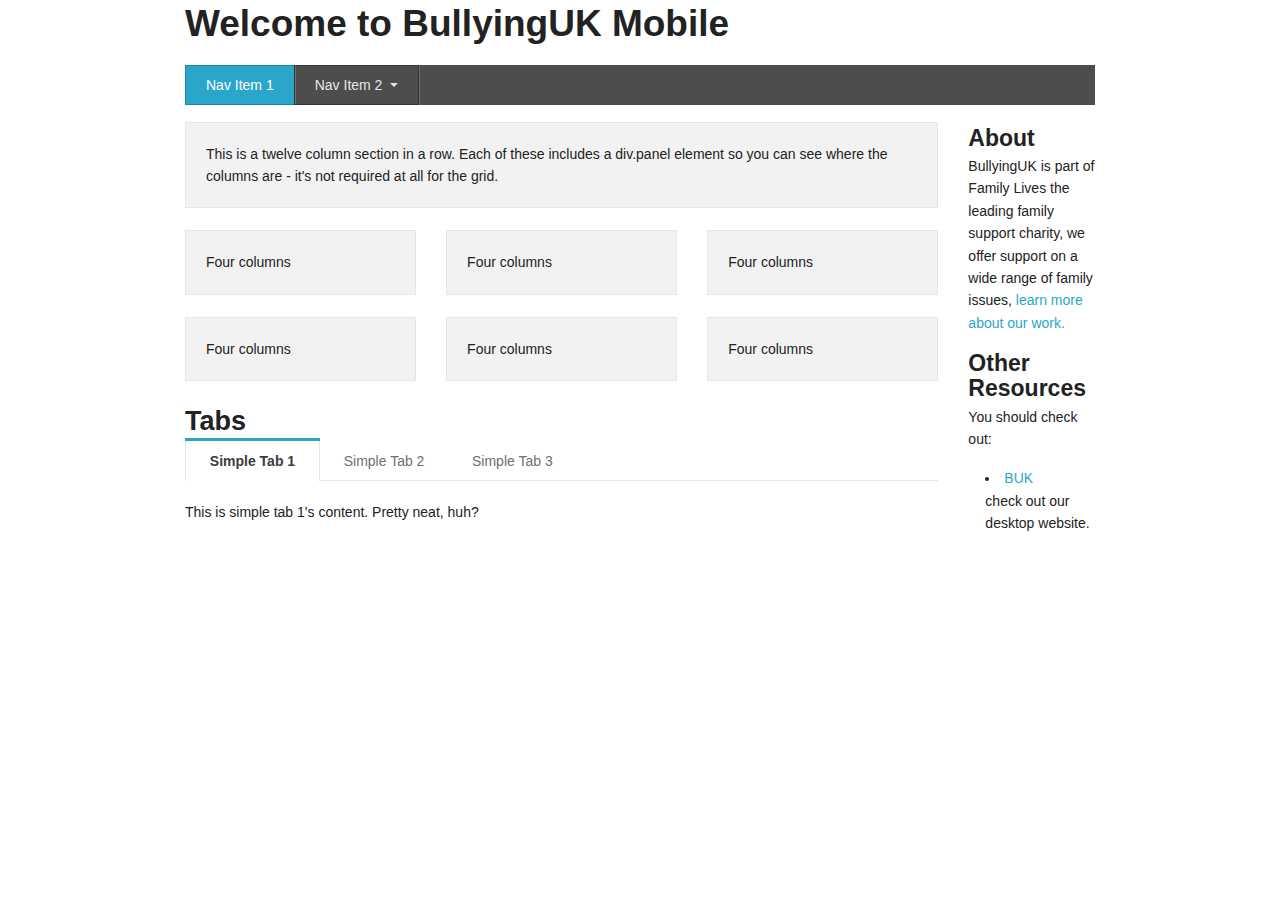
==== index.html @ 412c901a "Signed-off-by: metlock <jcarnelluk@gmail.com>" ====
<!DOCTYPE html>

<!-- paulirish.com/2008/conditional-stylesheets-vs-css-hacks-answer-neither/ -->
<!--[if lt IE 7]> <html class="no-js lt-ie9 lt-ie8 lt-ie7" lang="en"> <![endif]-->
<!--[if IE 7]>    <html class="no-js lt-ie9 lt-ie8" lang="en"> <![endif]-->
<!--[if IE 8]>    <html class="no-js lt-ie9" lang="en"> <![endif]-->
<!--[if gt IE 8]><!--> <html class="no-js" lang="en"> <!--<![endif]-->
<head>
  <meta charset="utf-8" />

  <!-- Set the viewport width to device width for mobile -->
  <meta name="viewport" content="width=device-width" />

  <title>Welcome to BullyingUK Mobile - Part of Family Lives</title>

  <!-- Included CSS Files -->
  <link rel="stylesheet" href="stylesheets/foundation.css">

  <!--[if lt IE 9]>
    <link rel="stylesheet" href="stylesheets/ie.css">
  <![endif]-->

  <script src="javascripts/modernizr.foundation.js"></script>

  <!-- IE Fix for HTML5 Tags -->
  <!--[if lt IE 9]>
    <script src="http://html5shiv.googlecode.com/svn/trunk/html5.js"></script>
  <![endif]-->

</head>
<body>

  <div class="row">
    <div class="twelve columns">
      <h2>Welcome to BullyingUK Mobile</h2>
      <ul class="nav-bar">
  <li class="active"><a href="#">Nav Item 1</a></li>
  <li class="has-flyout">
    <a href="index.html">Nav Item 2</a>
    <a href="#" class="flyout-toggle"><span> </span></a>
    <ul class="flyout">
      <li><a href="advice.html">Advice</a></li>
      <li><a href="#">Sub Nav 2</a></li>
      <li><a href="#">Sub Nav 3</a></li>
    </ul>
  </li>

</ul>
      
    </div>
  </div>

  <div class="row">
    <div class="ten columns">

      <!-- Grid Example -->
      <div class="row">
        <div class="twelve columns">
          <div class="panel">
            <p>This is a twelve column section in a row. Each of these includes a div.panel element so you can see where the columns are - it's not required at all for the grid.</p>
          </div>
        </div>
      </div>
      <div class="row">
        
      </div>
      <div class="row">
        <div class="four columns">
          <div class="panel">
            <p>Four columns</p>
          </div>
        </div>
        <div class="four columns">
          <div class="panel">
            <p>Four columns</p>
          </div>
        </div>
        <div class="four columns">
          <div class="panel">
            <p>Four columns</p>
          </div>
        </div>
      </div>
           <div class="row">
        <div class="four columns">
          <div class="panel">
            <p>Four columns</p>
          </div>
        </div>
        <div class="four columns">
          <div class="panel">
            <p>Four columns</p>
          </div>
        </div>
        <div class="four columns">
          <div class="panel">
            <p>Four columns</p>
          </div>
        </div>
      </div>

      <h3>Tabs</h3>
      <dl class="tabs">
        <dd class="active"><a href="#simple1">Simple Tab 1</a></dd>
        <dd><a href="#simple2">Simple Tab 2</a></dd>
        <dd><a href="#simple3">Simple Tab 3</a></dd>
      </dl>

      <ul class="tabs-content">
        <li class="active" id="simple1Tab">This is simple tab 1's content. Pretty neat, huh?</li>
        <li id="simple2Tab">This is simple tab 2's content. Now you see it!</li>
        <li id="simple3Tab">This is simple tab 3's content. It's, you know...okay.</li>
      </ul>

     
    </div>

    <div class="two columns">
      <h4>About</h4>
      <p>BullyingUK is part of Family Lives the leading family support charity, we offer support on a wide range of family issues, <a href="http://familylives.org.uk">learn more about our work.</a></p>

      <h4>Other Resources</h4>
      <p>You should check out:</p>
      <ul class="disc">
        <li><a href="http://bullying.co.uk">BUK</a><br /> check out our desktop website.</li>
         
      </ul>
    </div>
  </div>



  <!-- Included JS Files -->
  <script src="javascripts/jquery.min.js"></script>
  <script src="javascripts/foundation.js"></script>
</body>
</html>
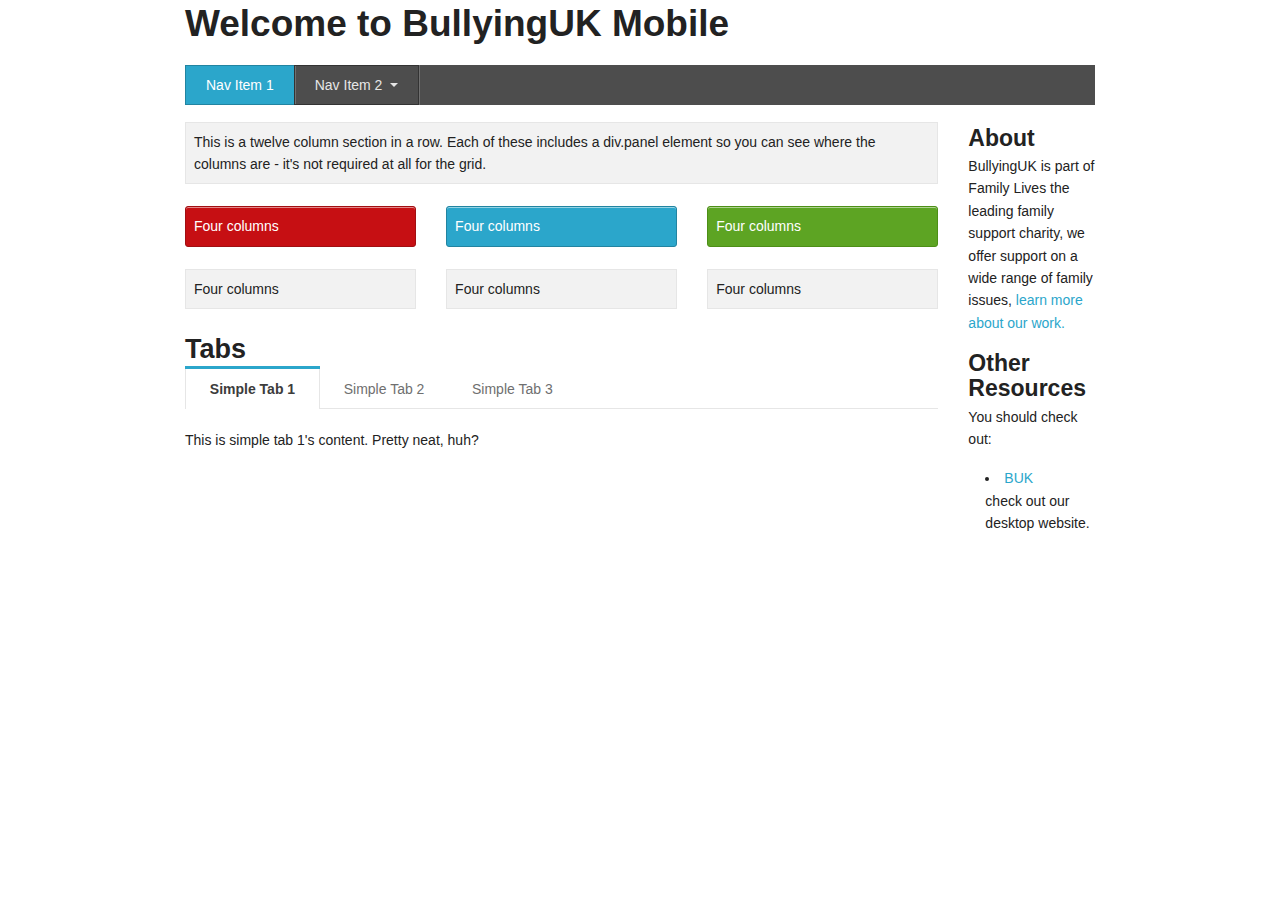
==== commit 655be017: "Changed panel colours, added green and red" ====
--- a/index.html
+++ b/index.html
@@ -66,17 +66,17 @@
       </div>
       <div class="row">
         <div class="four columns">
-          <div class="panel">
+          <div class="panel callred radius">
             <p>Four columns</p>
           </div>
         </div>
         <div class="four columns">
-          <div class="panel">
+          <div class="panel callout radius">
             <p>Four columns</p>
           </div>
         </div>
         <div class="four columns">
-          <div class="panel">
+          <div class="panel callgreen radius">
             <p>Four columns</p>
           </div>
         </div>
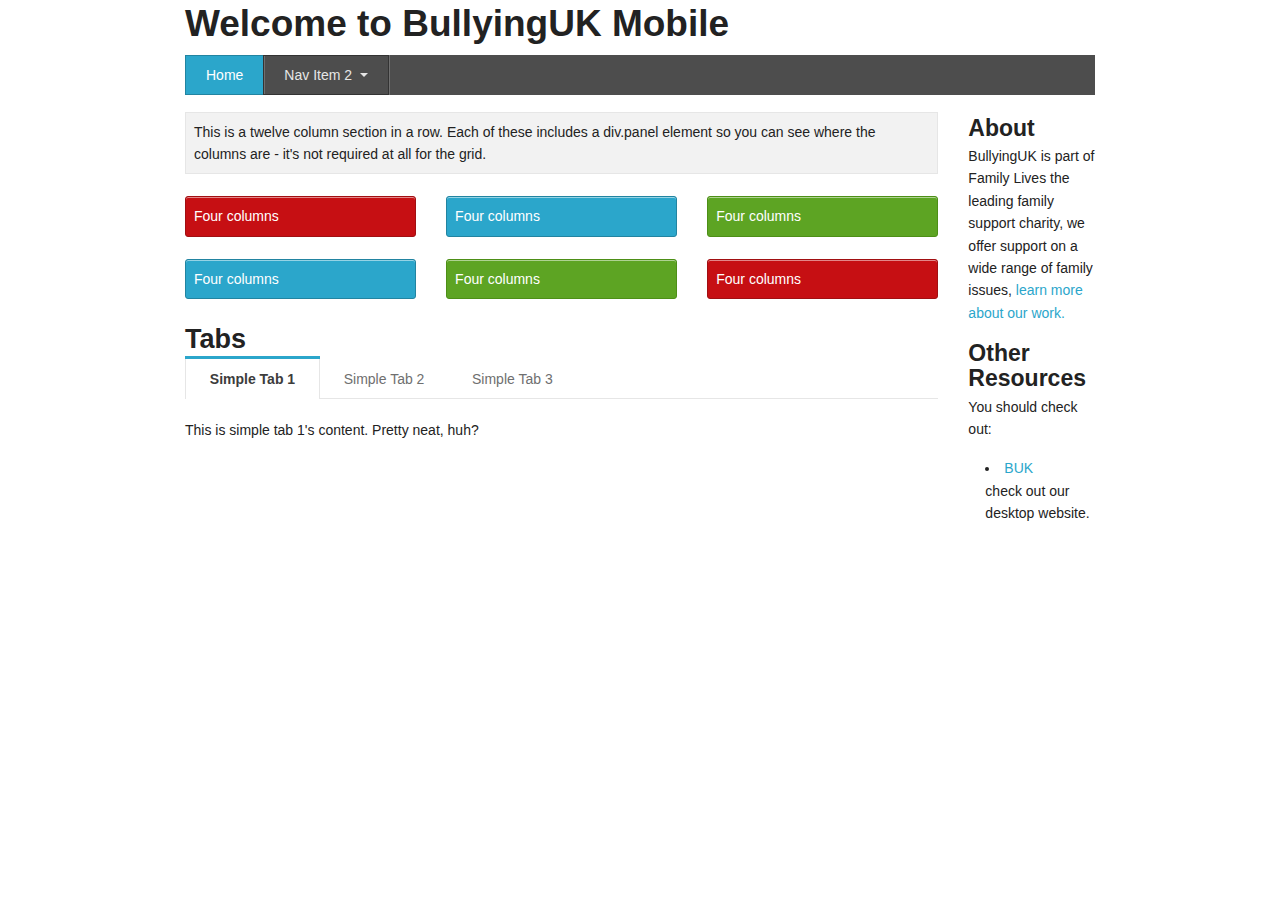
==== commit 30a9560e: "nav updates" ====
--- a/index.html
+++ b/index.html
@@ -34,7 +34,7 @@
     <div class="twelve columns">
       <h2>Welcome to BullyingUK Mobile</h2>
       <ul class="nav-bar">
-  <li class="active"><a href="#">Nav Item 1</a></li>
+  <li class="active"><a href="index.html">Home</a></li>
   <li class="has-flyout">
     <a href="index.html">Nav Item 2</a>
     <a href="#" class="flyout-toggle"><span> </span></a>
@@ -83,17 +83,17 @@
       </div>
            <div class="row">
         <div class="four columns">
-          <div class="panel">
+          <div class="panel callout radius">
             <p>Four columns</p>
           </div>
         </div>
         <div class="four columns">
-          <div class="panel">
+          <div class="panel callgreen radius">
             <p>Four columns</p>
           </div>
         </div>
         <div class="four columns">
-          <div class="panel">
+          <div class="panel callred radius">
             <p>Four columns</p>
           </div>
         </div>
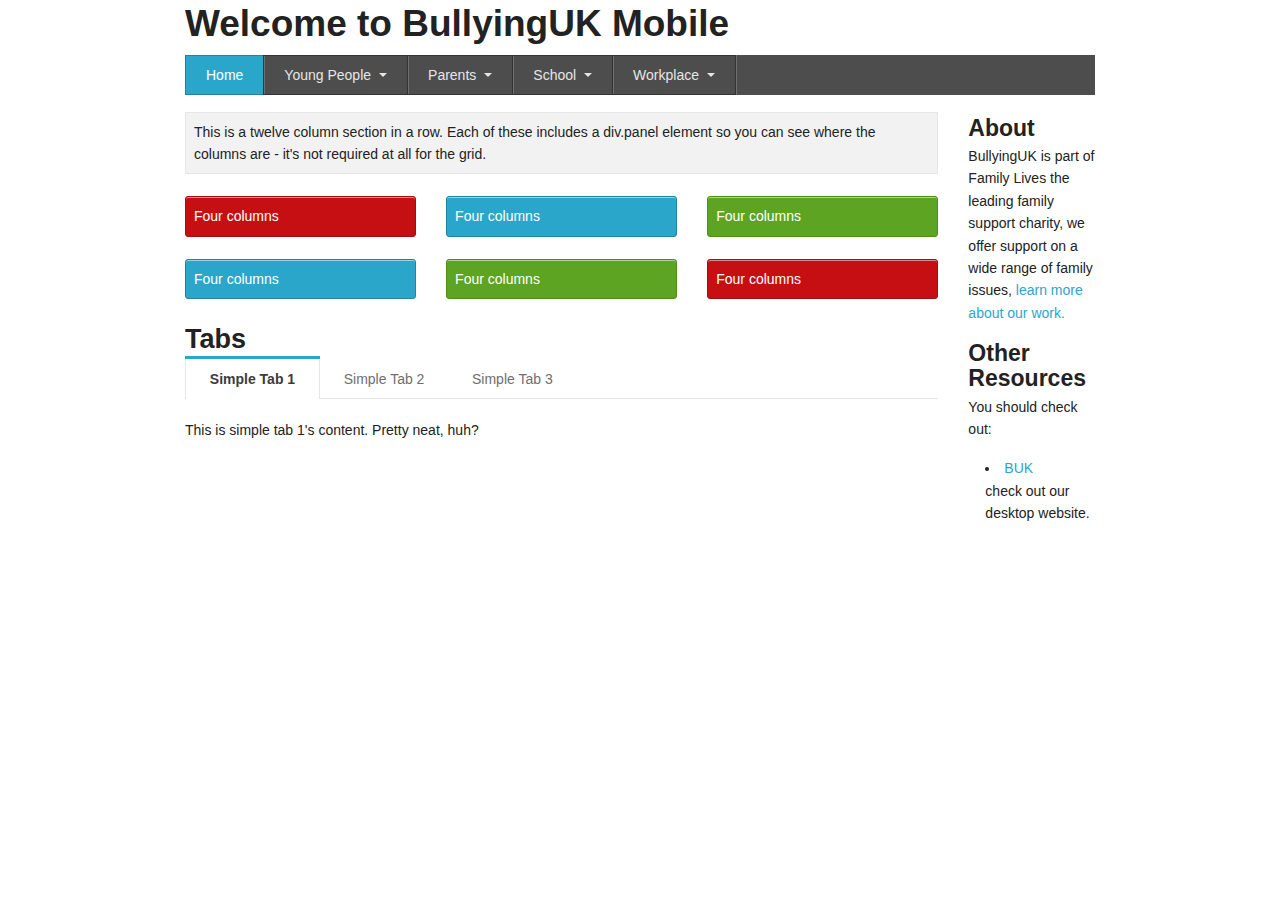
==== commit c8f648c3: "Nav expanded" ====
--- a/index.html
+++ b/index.html
@@ -36,7 +36,31 @@
       <ul class="nav-bar">
   <li class="active"><a href="index.html">Home</a></li>
   <li class="has-flyout">
-    <a href="index.html">Nav Item 2</a>
+    <a href="index.html">Young People</a>
+    <a href="#" class="flyout-toggle"><span> </span></a>
+    <ul class="flyout">
+      <li><a href="advice.html">Advice</a></li>
+      <li><a href="#">Sub Nav 2</a></li>
+      <li><a href="#">Sub Nav 3</a></li>
+    </ul>
+    <li class="has-flyout">
+    <a href="index.html">Parents</a>
+    <a href="#" class="flyout-toggle"><span> </span></a>
+    <ul class="flyout">
+      <li><a href="advice.html">Advice</a></li>
+      <li><a href="#">Sub Nav 2</a></li>
+      <li><a href="#">Sub Nav 3</a></li>
+    </ul>
+    <li class="has-flyout">
+    <a href="index.html">School</a>
+    <a href="#" class="flyout-toggle"><span> </span></a>
+    <ul class="flyout">
+      <li><a href="advice.html">Advice</a></li>
+      <li><a href="#">Sub Nav 2</a></li>
+      <li><a href="#">Sub Nav 3</a></li>
+    </ul>
+    <li class="has-flyout">
+    <a href="index.html">Workplace</a>
     <a href="#" class="flyout-toggle"><span> </span></a>
     <ul class="flyout">
       <li><a href="advice.html">Advice</a></li>
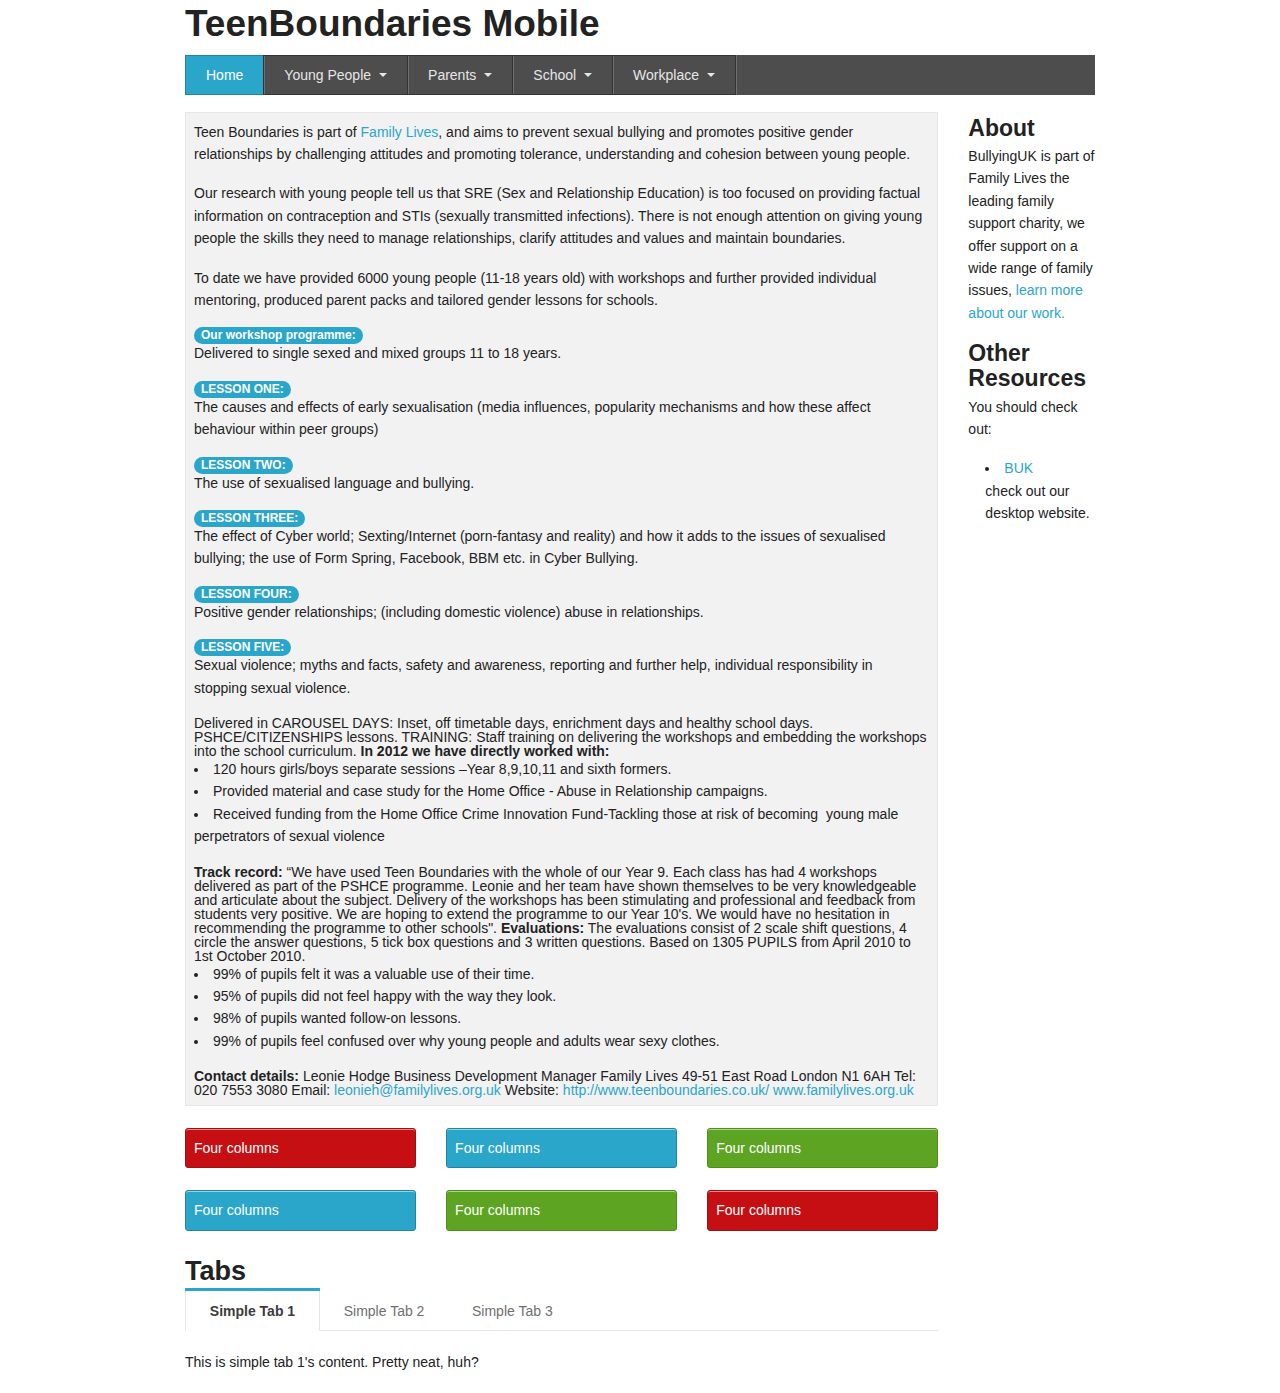
==== commit e898ed91: "TB copy added Signed-off-by: metlock <jcarnelluk@gmail.com>" ====
--- a/index.html
+++ b/index.html
@@ -11,7 +11,7 @@
   <!-- Set the viewport width to device width for mobile -->
   <meta name="viewport" content="width=device-width" />
 
-  <title>Welcome to BullyingUK Mobile - Part of Family Lives</title>
+  <title>Welcome to TeenBoundaries Mobile - Part of Family Lives</title>
 
   <!-- Included CSS Files -->
   <link rel="stylesheet" href="stylesheets/foundation.css">
@@ -32,7 +32,7 @@
 
   <div class="row">
     <div class="twelve columns">
-      <h2>Welcome to BullyingUK Mobile</h2>
+      <h2>TeenBoundaries Mobile</h2>
       <ul class="nav-bar">
   <li class="active"><a href="index.html">Home</a></li>
   <li class="has-flyout">
@@ -81,7 +81,56 @@
       <div class="row">
         <div class="twelve columns">
           <div class="panel">
-            <p>This is a twelve column section in a row. Each of these includes a div.panel element so you can see where the columns are - it's not required at all for the grid.</p>
+            <p>Teen Boundaries is part of <a title="Family Lives" href="http://familylives.org.uk" target="_blank">Family Lives</a>, and aims to prevent sexual bullying and promotes positive gender relationships by challenging attitudes and promoting tolerance, understanding and cohesion between young people. </p>
+<p>Our research with young people tell us that SRE (Sex and Relationship Education) is too focused on providing factual information on contraception and STIs (sexually transmitted infections).
+There is not enough attention on giving young people the skills they need to manage relationships, clarify attitudes and values and maintain boundaries.</p>
+
+<p>To date we have provided 6000 young people (11-18 years old) with workshops and further provided individual mentoring, produced parent packs and tailored gender lessons for schools.</p>
+
+<span class="round label">Our workshop programme:</span>
+
+<p>Delivered to single sexed and mixed groups 11 to 18 years.</p>
+<span class="round label">LESSON ONE:</span> <p>The causes and effects of early sexualisation (media influences, popularity mechanisms and how these affect behaviour within peer groups)</p>
+	<span class="round label">LESSON TWO:</span> <p>The use of sexualised language and bullying.</p>
+	<span class="round label">LESSON THREE:</span> <p>The effect of Cyber world; Sexting/Internet (porn-fantasy and reality) and how it adds to the issues of sexualised bullying; the use of Form Spring, Facebook, BBM etc. in Cyber Bullying.</p>
+	<span class="round label">LESSON FOUR:</span> <p>Positive gender relationships; (including domestic violence) abuse in relationships.</p>
+	<span class="round label">LESSON FIVE:</span> <p>Sexual violence; myths and facts, safety and awareness, reporting and further help, individual responsibility in stopping sexual violence.</p>
+	Delivered in CAROUSEL DAYS: Inset, off timetable days, enrichment days and healthy school days. PSHCE/CITIZENSHIPS lessons.
+	TRAINING: Staff training on delivering the workshops and embedding the workshops into the school curriculum.
+
+<strong>In 2012 we have directly worked with:</strong>
+<ul>
+	<li>120 hours girls/boys separate sessions –Year 8,9,10,11 and sixth formers.</li>
+	<li>Provided material and case study for the Home Office - Abuse in Relationship campaigns.</li>
+	<li>Received funding from the Home Office Crime Innovation Fund-Tackling those at risk of becoming  young male perpetrators of sexual violence</li>
+</ul>
+<strong>Track record:</strong>
+
+“We have used Teen Boundaries with the whole of our Year 9. Each class has had 4 workshops delivered as part of the PSHCE programme. Leonie and her team have shown themselves to be very knowledgeable and articulate about the subject. Delivery of the workshops has been stimulating and professional and feedback from students very positive. We are hoping to extend the programme to our Year 10's. We would have no hesitation in recommending the programme to other schools".
+
+<strong>Evaluations:</strong>
+
+The evaluations consist of 2 scale shift questions, 4 circle the answer questions, 5 tick box questions and 3 written questions.
+
+Based on 1305 PUPILS from April 2010 to 1st October 2010.
+<ul>
+	<li>99% of pupils felt it was a valuable use of their time.</li>
+	<li>95% of pupils did not feel happy with the way they look.</li>
+	<li>98% of pupils wanted follow-on lessons.</li>
+	<li>99% of pupils feel confused over why young people and adults wear sexy clothes.</li>
+</ul>
+<strong>Contact details:</strong>
+
+Leonie Hodge
+Business Development Manager
+Family Lives
+
+49-51 East Road
+London N1 6AH
+Tel: 020 7553 3080
+Email: <a href="mailto:leonieh@familylives.org.uk">leonieh@familylives.org.uk
+</a>Website: <a href="http://www.teenboundaries.co.uk/" target="_blank">http://www.teenboundaries.co.uk/
+</a><a href="http://www.familylives.org.uk/" target="_blank">www.familylives.org.uk</a>
           </div>
         </div>
       </div>
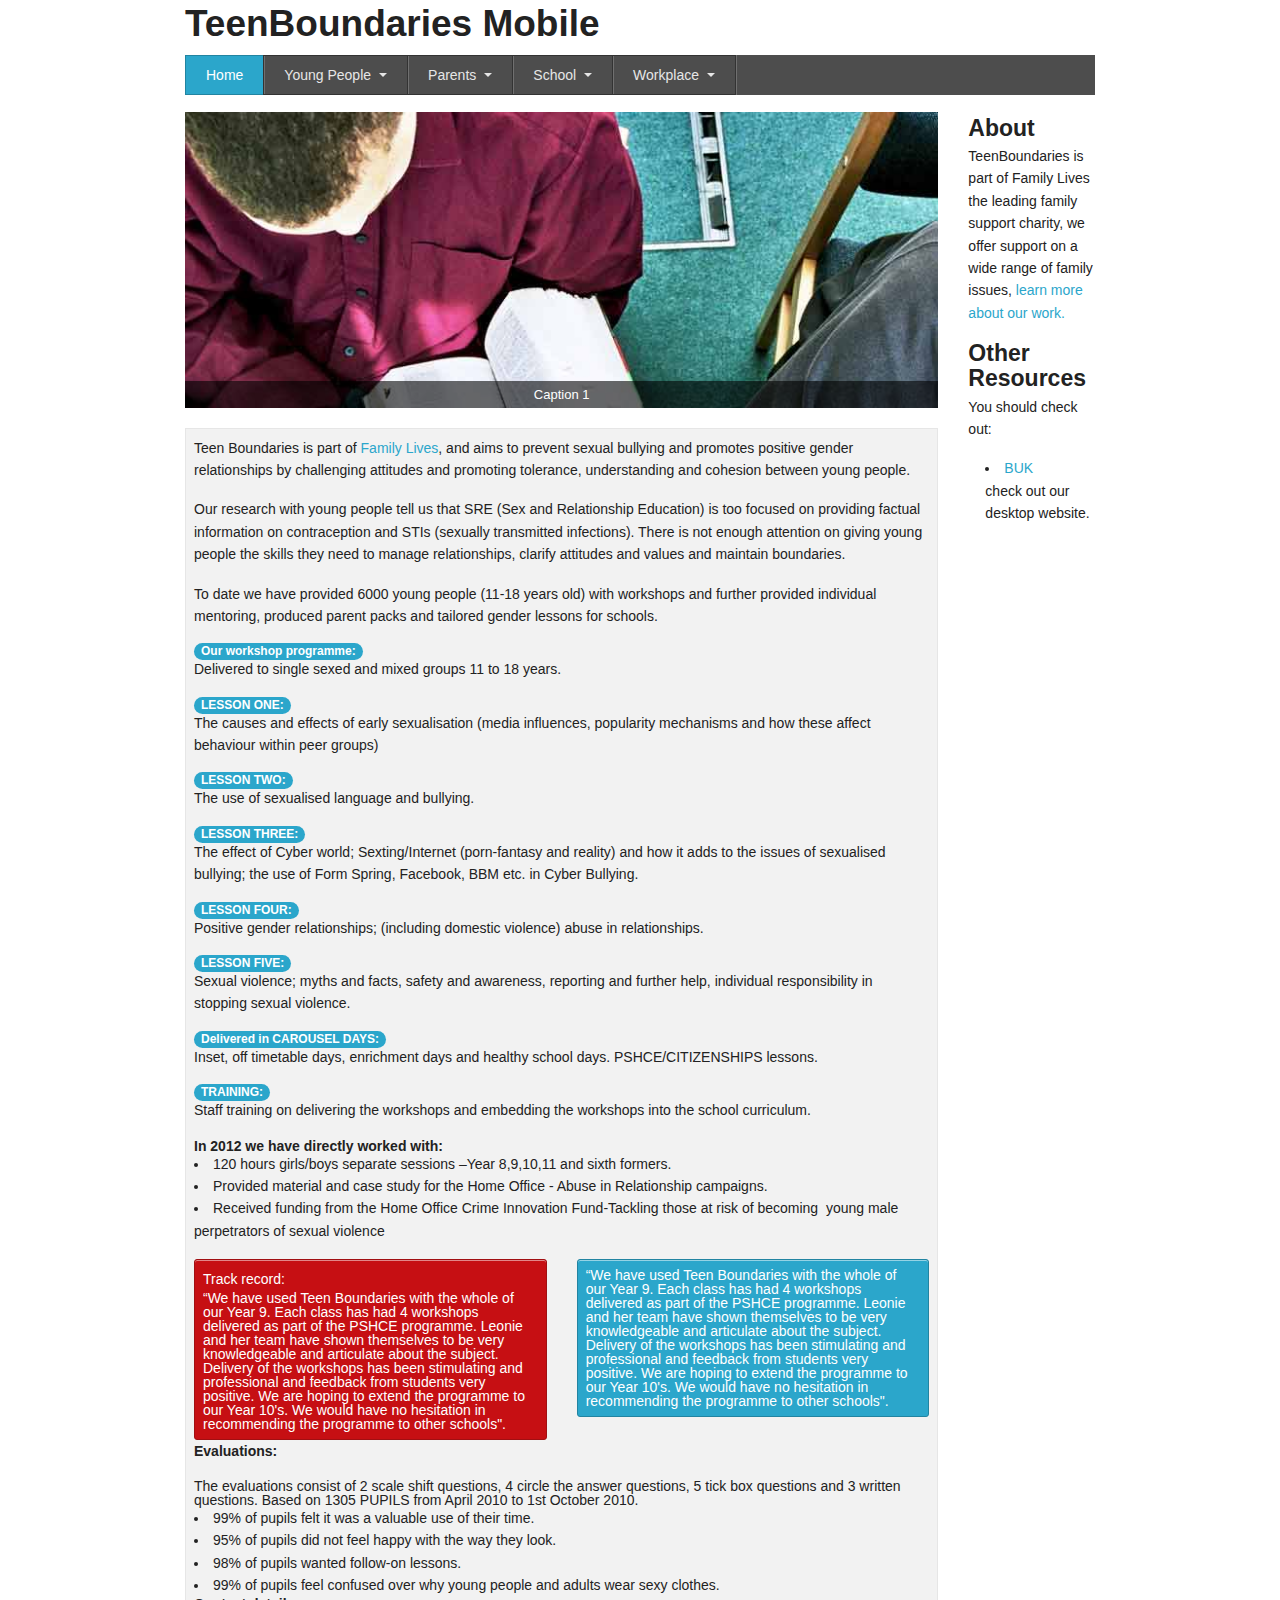
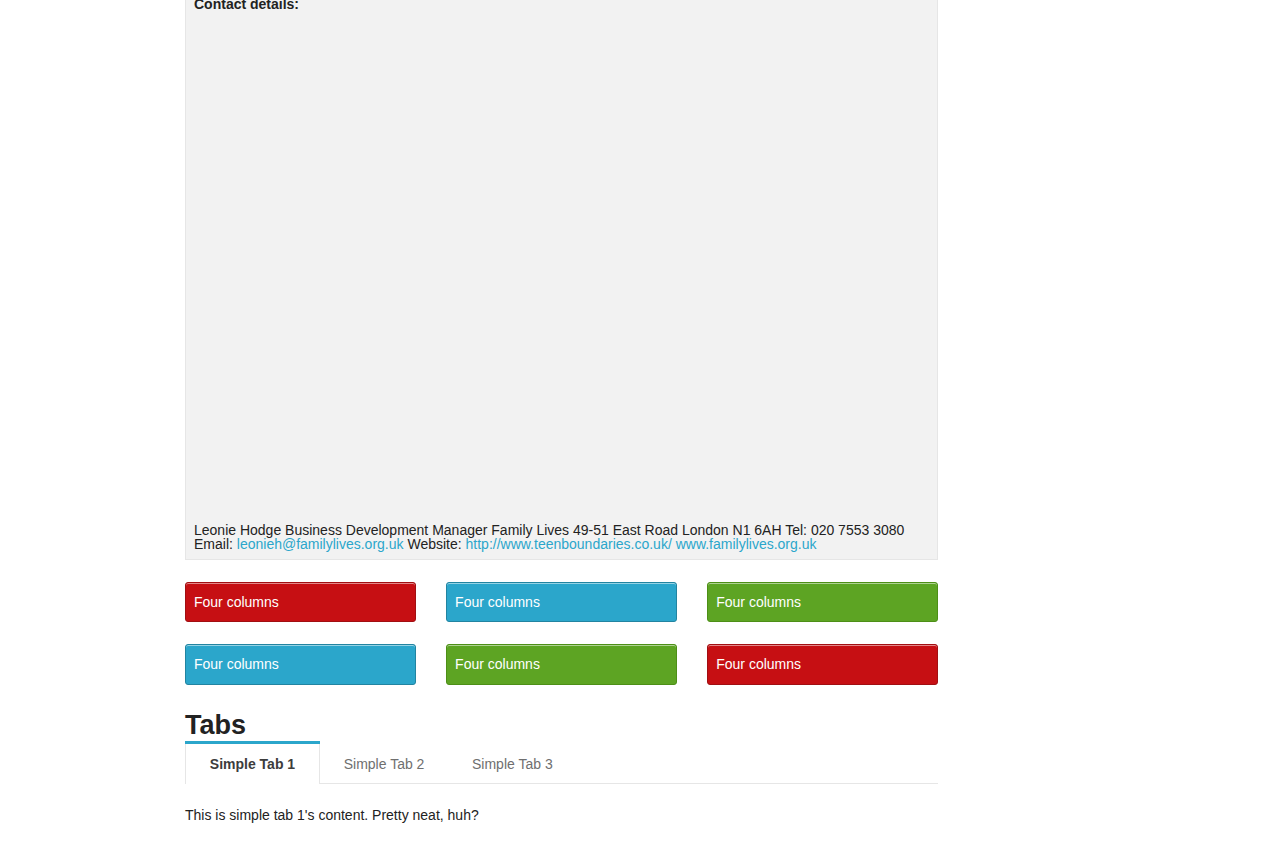
==== commit 5547bb1e: "Carosel added" ====
--- a/index.html
+++ b/index.html
@@ -80,6 +80,18 @@
       <!-- Grid Example -->
       <div class="row">
         <div class="twelve columns">
+        <div id="featured">
+  <img src="images/1.jpg" data-caption="#Caption1" />
+  <img src="images/2.jpg" data-caption="#Caption2" />
+  <img src="images/3.jpg" data-caption="#Caption3" />
+</div>
+<span class="orbit-caption" id="Caption1">Caption 1</span>
+<span class="orbit-caption" id="Caption2">Caption 2</span>
+<span class="orbit-caption" id="Caption3">Caption 3</span>
+
+
+
+
           <div class="panel">
             <p>Teen Boundaries is part of <a title="Family Lives" href="http://familylives.org.uk" target="_blank">Family Lives</a>, and aims to prevent sexual bullying and promotes positive gender relationships by challenging attitudes and promoting tolerance, understanding and cohesion between young people. </p>
 <p>Our research with young people tell us that SRE (Sex and Relationship Education) is too focused on providing factual information on contraception and STIs (sexually transmitted infections).
@@ -95,8 +107,8 @@
 	<span class="round label">LESSON THREE:</span> <p>The effect of Cyber world; Sexting/Internet (porn-fantasy and reality) and how it adds to the issues of sexualised bullying; the use of Form Spring, Facebook, BBM etc. in Cyber Bullying.</p>
 	<span class="round label">LESSON FOUR:</span> <p>Positive gender relationships; (including domestic violence) abuse in relationships.</p>
 	<span class="round label">LESSON FIVE:</span> <p>Sexual violence; myths and facts, safety and awareness, reporting and further help, individual responsibility in stopping sexual violence.</p>
-	Delivered in CAROUSEL DAYS: Inset, off timetable days, enrichment days and healthy school days. PSHCE/CITIZENSHIPS lessons.
-	TRAINING: Staff training on delivering the workshops and embedding the workshops into the school curriculum.
+	<span class="round label">Delivered in CAROUSEL DAYS:</span> <p> Inset, off timetable days, enrichment days and healthy school days. PSHCE/CITIZENSHIPS lessons.</p>
+	<span class="round label">TRAINING:</span> <p> Staff training on delivering the workshops and embedding the workshops into the school curriculum.</p>
 
 <strong>In 2012 we have directly worked with:</strong>
 <ul>
@@ -104,11 +116,22 @@
 	<li>Provided material and case study for the Home Office - Abuse in Relationship campaigns.</li>
 	<li>Received funding from the Home Office Crime Innovation Fund-Tackling those at risk of becoming  young male perpetrators of sexual violence</li>
 </ul>
-<strong>Track record:</strong>
-
-“We have used Teen Boundaries with the whole of our Year 9. Each class has had 4 workshops delivered as part of the PSHCE programme. Leonie and her team have shown themselves to be very knowledgeable and articulate about the subject. Delivery of the workshops has been stimulating and professional and feedback from students very positive. We are hoping to extend the programme to our Year 10's. We would have no hesitation in recommending the programme to other schools".
-
-<strong>Evaluations:</strong>
+
+<div class="row">
+        <div class="six columns">
+          <div class="panel callred radius">
+            <p>Track record:</p>
+            “We have used Teen Boundaries with the whole of our Year 9. Each class has had 4 workshops delivered as part of the PSHCE programme. Leonie and her team 
+have shown themselves to be very knowledgeable and articulate about the subject. Delivery of the workshops has been stimulating and professional 
+and feedback from students very positive. We are hoping to extend the programme to our Year 10's. We would have no hesitation in recommending the programme to other schools".
+          </div>   </div>
+           <div class="six columns">
+<div class="panel callout radius">“We have used Teen Boundaries with the whole of our Year 9. Each class has had 4 workshops delivered as part of the PSHCE programme. Leonie and her team 
+have shown themselves to be very knowledgeable and articulate about the subject. Delivery of the workshops has been stimulating and professional 
+and feedback from students very positive. We are hoping to extend the programme to our Year 10's. We would have no hesitation in recommending the programme to other schools".</div>
+</div></div>
+
+<div><p><strong>Evaluations:</strong></p>
 
 The evaluations consist of 2 scale shift questions, 4 circle the answer questions, 5 tick box questions and 3 written questions.
 
@@ -118,8 +141,17 @@
 	<li>95% of pupils did not feel happy with the way they look.</li>
 	<li>98% of pupils wanted follow-on lessons.</li>
 	<li>99% of pupils feel confused over why young people and adults wear sexy clothes.</li>
-</ul>
+</ul></div>
 <strong>Contact details:</strong>
+
+
+<div class="flex-video">
+  <iframe width="560" height="315" src="http://www.youtube.com/embed/zDlOpd2CloI" frameborder="0" allowfullscreen></iframe>
+</div>
+
+
+
+
 
 Leonie Hodge
 Business Development Manager
@@ -134,9 +166,7 @@
           </div>
         </div>
       </div>
-      <div class="row">
-        
-      </div>
+      
       <div class="row">
         <div class="four columns">
           <div class="panel callred radius">
@@ -190,7 +220,7 @@
 
     <div class="two columns">
       <h4>About</h4>
-      <p>BullyingUK is part of Family Lives the leading family support charity, we offer support on a wide range of family issues, <a href="http://familylives.org.uk">learn more about our work.</a></p>
+      <p>TeenBoundaries is part of Family Lives the leading family support charity, we offer support on a wide range of family issues, <a href="http://familylives.org.uk">learn more about our work.</a></p>
 
       <h4>Other Resources</h4>
       <p>You should check out:</p>
@@ -206,5 +236,24 @@
   <!-- Included JS Files -->
   <script src="javascripts/jquery.min.js"></script>
   <script src="javascripts/foundation.js"></script>
+  <script type="text/javascript">
+   
+
+   $('#featured').orbit({ animation: 'fade',
+   animationSpeed: 800,
+   timer: true,
+   resetTimerOnClick: false,
+   advanceSpeed: 4000,
+   pauseOnHover: false,
+   directionalNav: true,
+   captions: true,
+   captionAnimation: 'fade',
+   captionAnimationSpeed: 800,
+   bullets: true,
+   fluid: true 	});
+   
+   
+   
+</script>
 </body>
 </html>
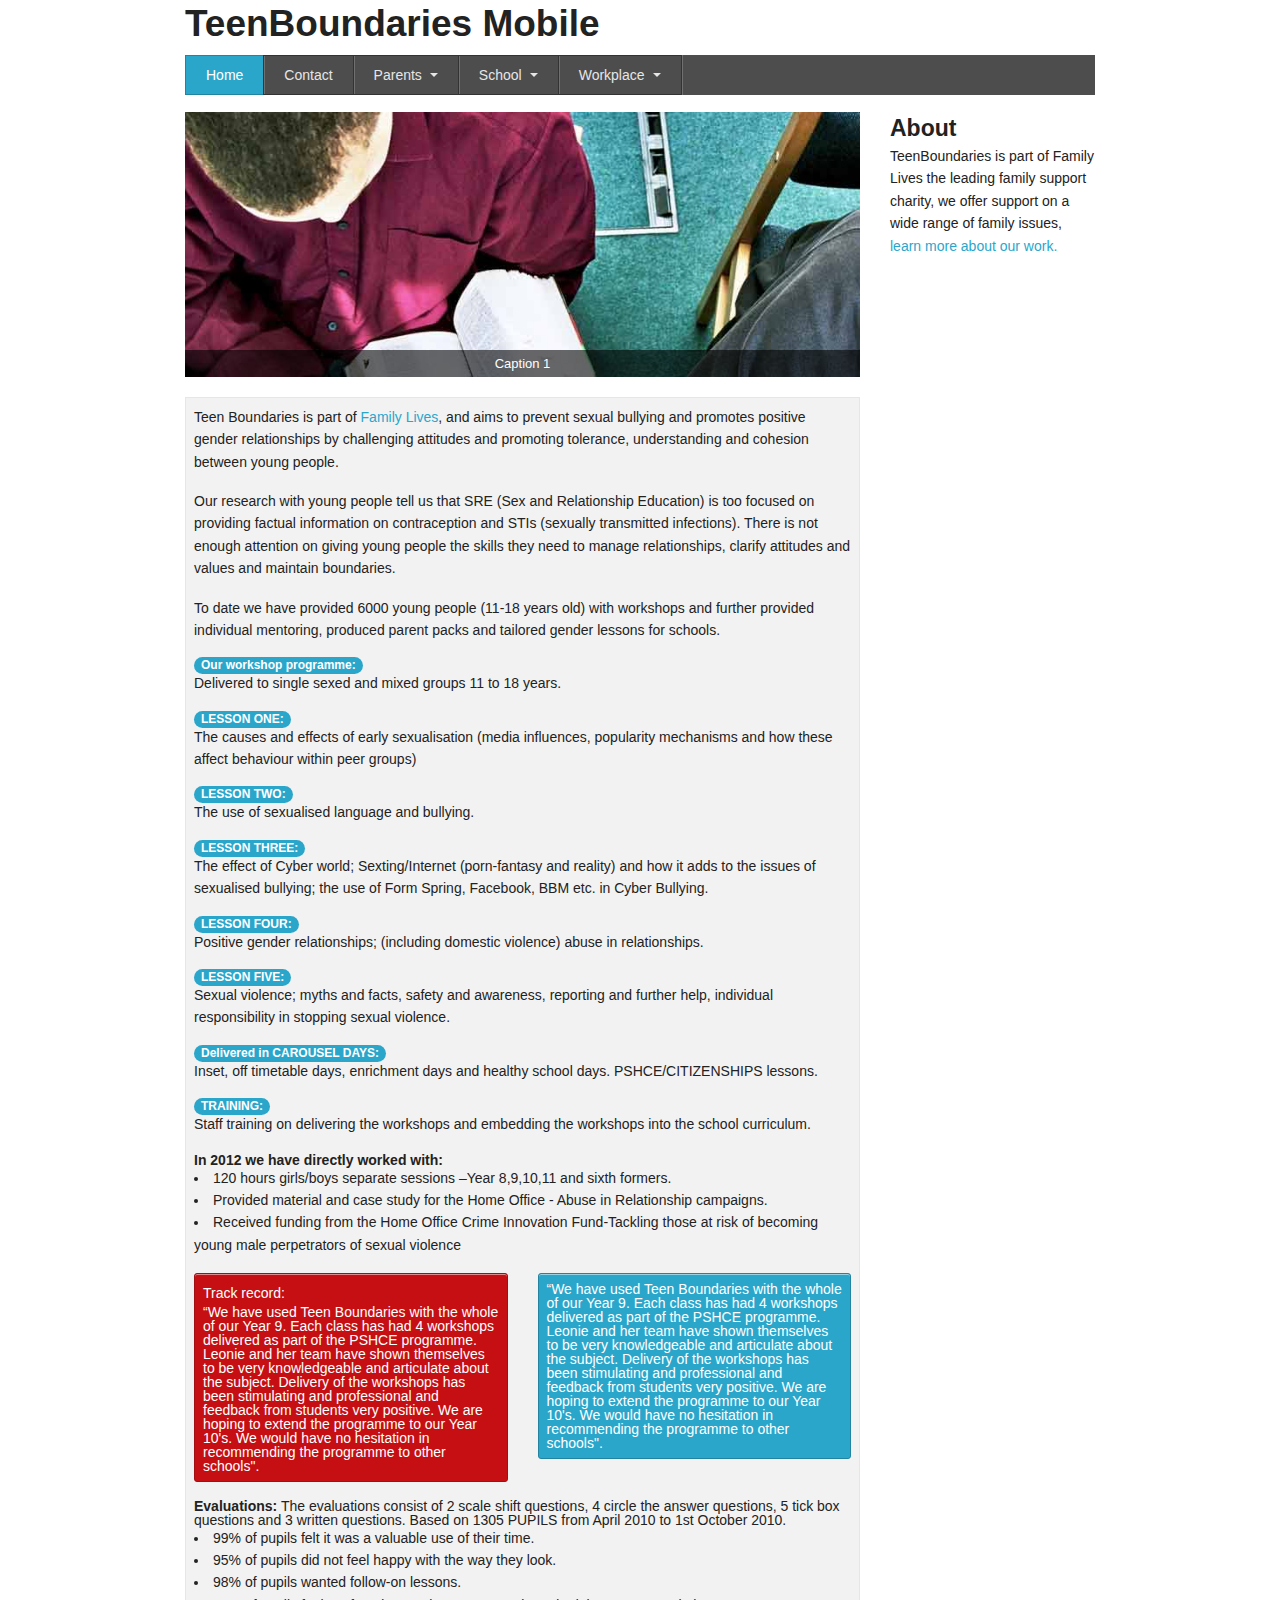
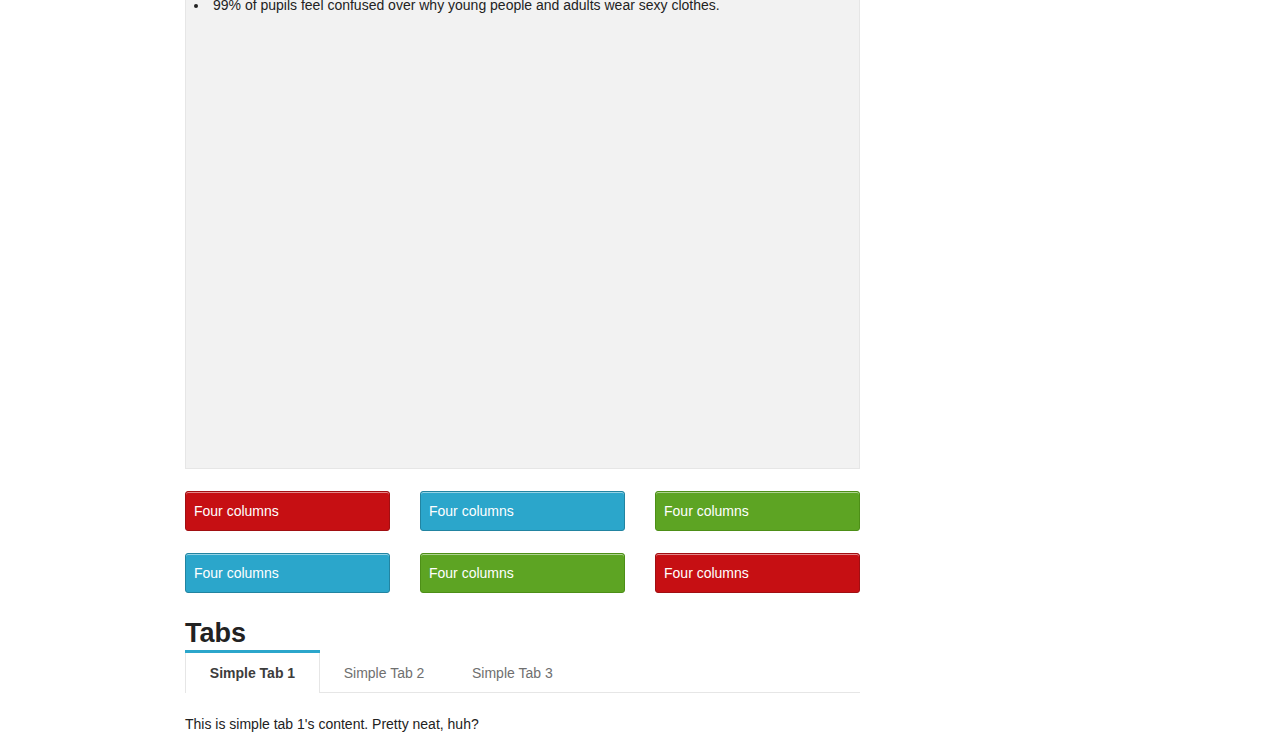
==== commit 4e0701c2: "contact page added" ====
--- a/index.html
+++ b/index.html
@@ -35,14 +35,10 @@
       <h2>TeenBoundaries Mobile</h2>
       <ul class="nav-bar">
   <li class="active"><a href="index.html">Home</a></li>
-  <li class="has-flyout">
-    <a href="index.html">Young People</a>
-    <a href="#" class="flyout-toggle"><span> </span></a>
-    <ul class="flyout">
-      <li><a href="advice.html">Advice</a></li>
-      <li><a href="#">Sub Nav 2</a></li>
-      <li><a href="#">Sub Nav 3</a></li>
-    </ul>
+  <li class="">
+    <a href="contact.html">Contact</a>
+    <a href="#" class="flyout-toggle"><span> </span></a>
+   
     <li class="has-flyout">
     <a href="index.html">Parents</a>
     <a href="#" class="flyout-toggle"><span> </span></a>
@@ -75,7 +71,7 @@
   </div>
 
   <div class="row">
-    <div class="ten columns">
+    <div class="nine columns">
 
       <!-- Grid Example -->
       <div class="row">
@@ -129,9 +125,9 @@
 <div class="panel callout radius">“We have used Teen Boundaries with the whole of our Year 9. Each class has had 4 workshops delivered as part of the PSHCE programme. Leonie and her team 
 have shown themselves to be very knowledgeable and articulate about the subject. Delivery of the workshops has been stimulating and professional 
 and feedback from students very positive. We are hoping to extend the programme to our Year 10's. We would have no hesitation in recommending the programme to other schools".</div>
-</div></div>
-
-<div><p><strong>Evaluations:</strong></p>
+</div></div><p></p>
+
+<div><strong>Evaluations:</strong>
 
 The evaluations consist of 2 scale shift questions, 4 circle the answer questions, 5 tick box questions and 3 written questions.
 
@@ -142,7 +138,7 @@
 	<li>98% of pupils wanted follow-on lessons.</li>
 	<li>99% of pupils feel confused over why young people and adults wear sexy clothes.</li>
 </ul></div>
-<strong>Contact details:</strong>
+
 
 
 <div class="flex-video">
@@ -150,19 +146,6 @@
 </div>
 
 
-
-
-
-Leonie Hodge
-Business Development Manager
-Family Lives
-
-49-51 East Road
-London N1 6AH
-Tel: 020 7553 3080
-Email: <a href="mailto:leonieh@familylives.org.uk">leonieh@familylives.org.uk
-</a>Website: <a href="http://www.teenboundaries.co.uk/" target="_blank">http://www.teenboundaries.co.uk/
-</a><a href="http://www.familylives.org.uk/" target="_blank">www.familylives.org.uk</a>
           </div>
         </div>
       </div>
@@ -218,16 +201,11 @@
      
     </div>
 
-    <div class="two columns">
+    <div class="three columns">
       <h4>About</h4>
       <p>TeenBoundaries is part of Family Lives the leading family support charity, we offer support on a wide range of family issues, <a href="http://familylives.org.uk">learn more about our work.</a></p>
 
-      <h4>Other Resources</h4>
-      <p>You should check out:</p>
-      <ul class="disc">
-        <li><a href="http://bullying.co.uk">BUK</a><br /> check out our desktop website.</li>
-         
-      </ul>
+     
     </div>
   </div>
 
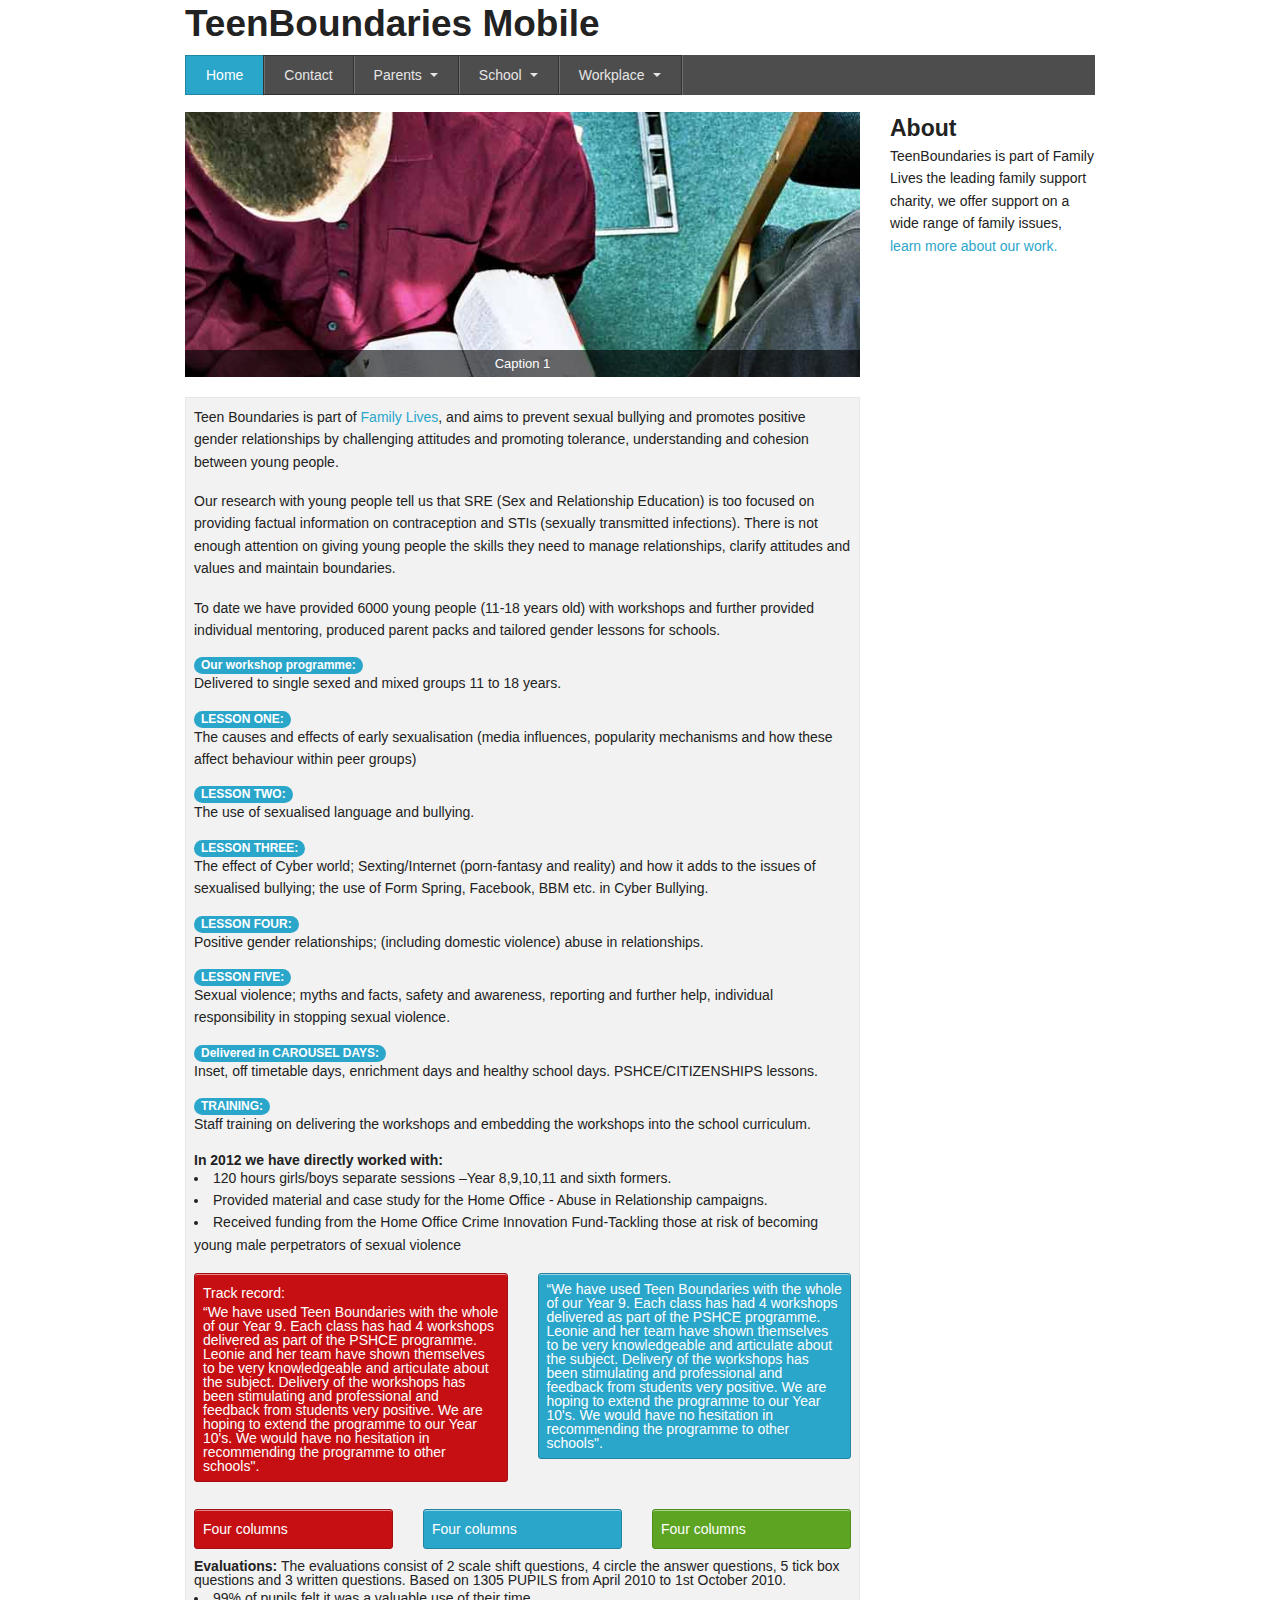
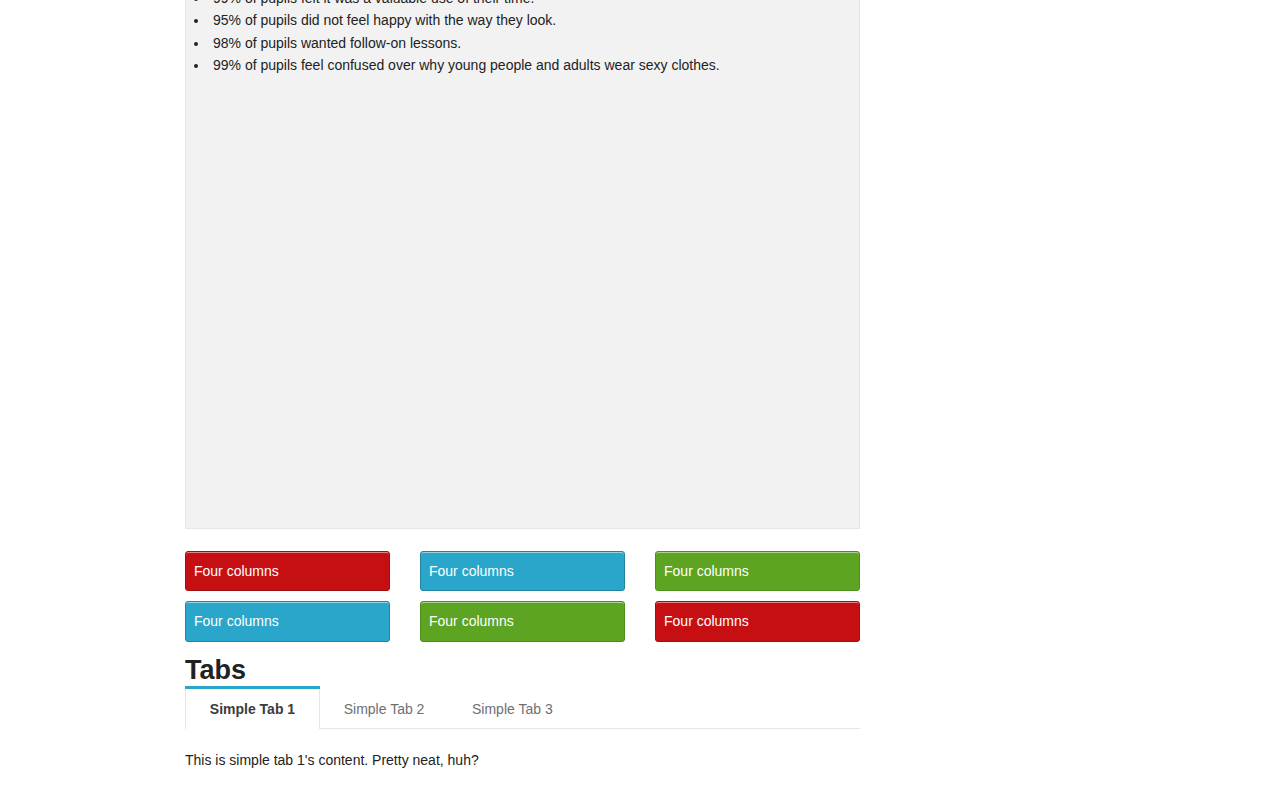
==== commit 667588d2: "Added margin bottom to prevent panel touching in mobile view" ====
--- a/index.html
+++ b/index.html
@@ -126,6 +126,25 @@
 have shown themselves to be very knowledgeable and articulate about the subject. Delivery of the workshops has been stimulating and professional 
 and feedback from students very positive. We are hoping to extend the programme to our Year 10's. We would have no hesitation in recommending the programme to other schools".</div>
 </div></div><p></p>
+
+<div class="row">
+        <div class="four columns">
+          <div class="panel callred radius">
+            <p>Four columns</p>
+          </div>
+        </div>
+        <div class="four columns">
+          <div class="panel callout radius">
+            <p>Four columns</p>
+          </div>
+        </div>
+        <div class="four columns">
+          <div class="panel callgreen radius">
+            <p>Four columns</p>
+          </div>
+        </div>
+      </div>
+
 
 <div><strong>Evaluations:</strong>
 
